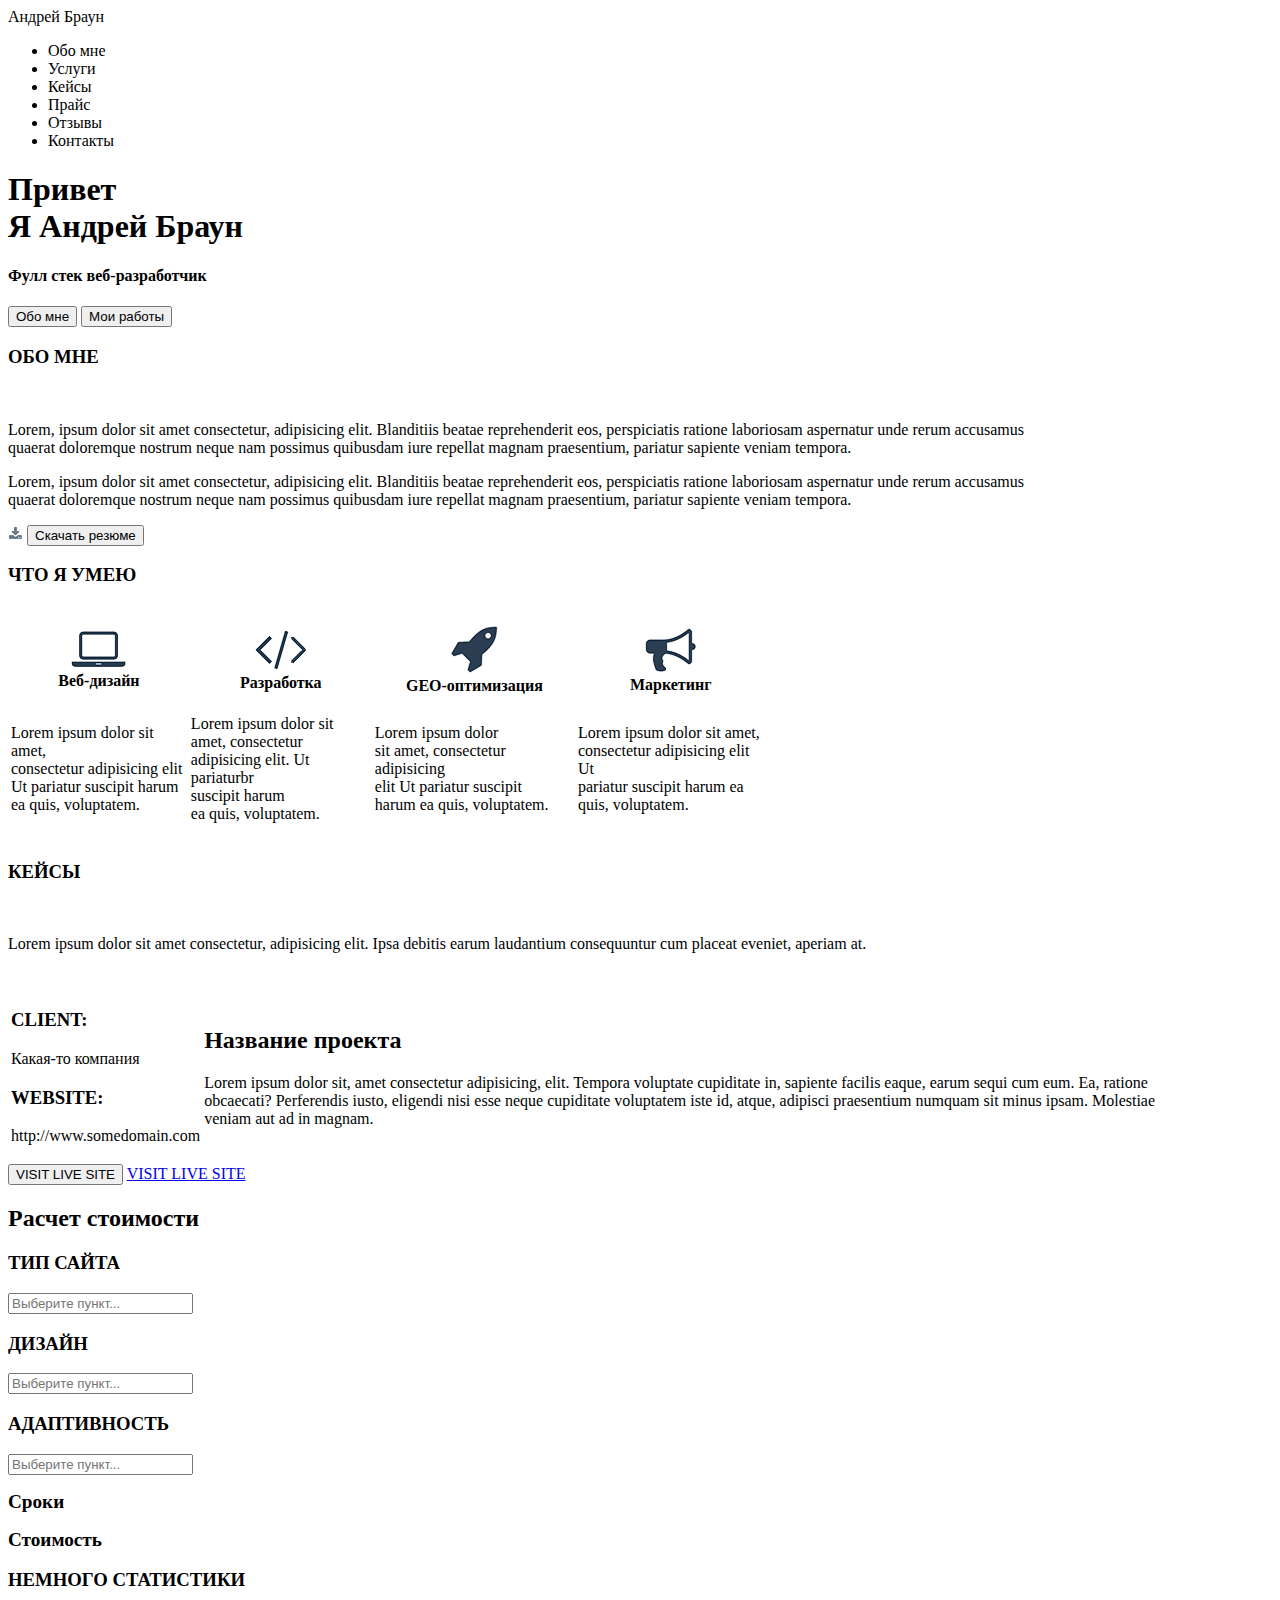
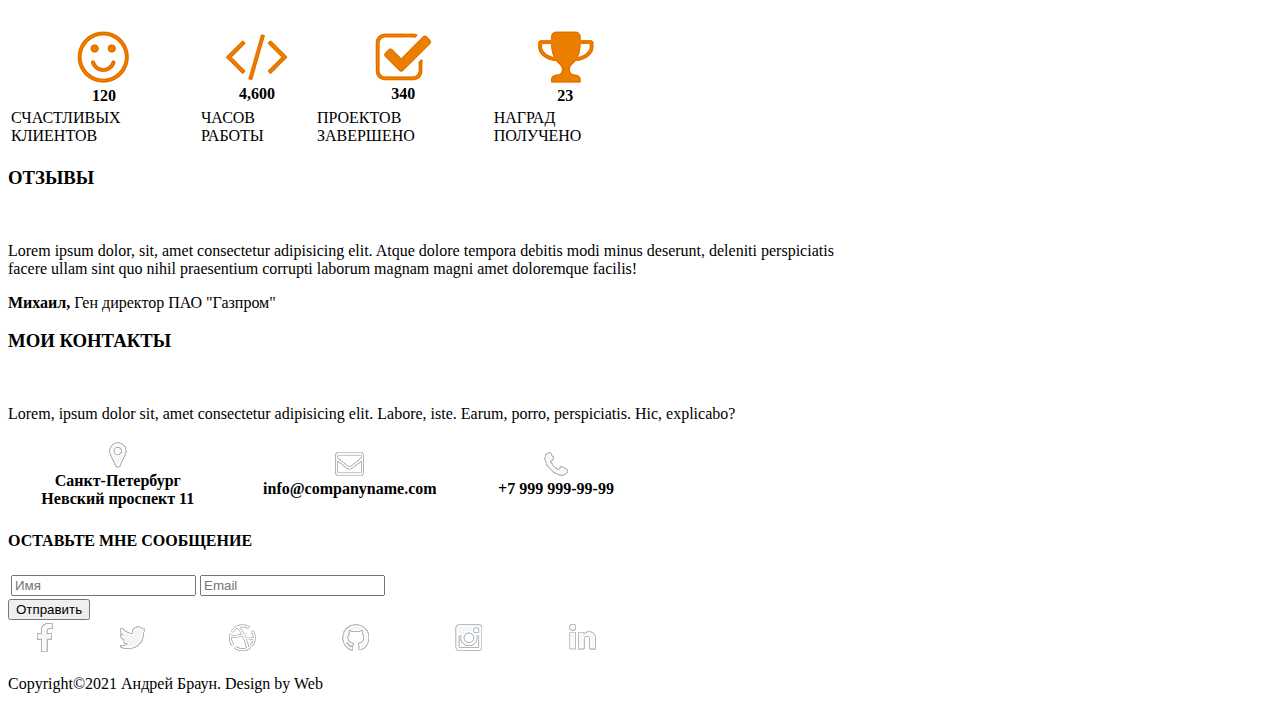
==== src/src/index.html @ 484087fe "Загрузила проект на сервер" ====
<!DOCTYPE html>
<html lang="en">
<head>
	<meta charset="UTF-8">
	<meta name="description" content="Это моя первая страница...">
	<meta name="author" content="Natalya">
	<meta name="keyworlds" content="сайт визитка, разработка...">
	<meta name="robots" content="all">

	<meta property="og:title" content="Это моя первая страница...">
	<title>Андрей Браун - Веб-разработчик</title>
</head>

<body>

	<header>
		<nav>
			<div class="logo">Андрей Браун</div>
			<div class="menu"><ul>
				<li>Обо мне</li>
				<li>Услуги</li>
				<li>Кейсы</li>
				<li>Прайс</li>
				<li>Отзывы</li>
				<li>Контакты</li>
			</ul></div>
		</nav>
	</header>
	<div class="main"><div class="title_container">
		<h1>Привет <br> Я Андрей Браун</h1>
		<h4>Фулл стек веб-разработчик</h4>
		<input type="submit" value="Обо мне">
		<input type="submit" value="Мои работы">
		<h3>ОБО МНЕ</h3>
		<img src="img/черта заголовка.png" alt="">


		<p>Lorem, ipsum dolor sit amet consectetur, adipisicing elit. Blanditiis beatae reprehenderit eos, perspiciatis ratione laboriosam aspernatur unde rerum accusamus <br>quaerat doloremque nostrum neque nam possimus quibusdam iure repellat magnam praesentium, pariatur sapiente veniam tempora.</p>


		<p>Lorem, ipsum dolor sit amet consectetur, adipisicing elit. Blanditiis beatae reprehenderit eos, perspiciatis ratione laboriosam aspernatur unde rerum accusamus <br>quaerat doloremque nostrum neque nam possimus quibusdam iure repellat magnam praesentium, pariatur sapiente veniam tempora.</p>

		<img src="img/иконка.png" alt=""> 
		<input  type="reset" value="Скачать резюме">

		<h3>ЧТО Я УМЕЮ</h3>
		<img src="img/черта заголовка.png" alt="">

		<table width="60%">
			<tr>
				<th> <img src="img/ноут.png" alt=""> <br>Веб-дизайн</th>
				<th> <img src="img/знак.png" alt=""> <br>Разработка</th>
				<th> <img src="img/ракета.png" alt=""> <br>GEO-оптимизация</th>
				<th> <img src="img/граммофон.png" alt=""> <br>Маркетинг</th>
			</tr>
			<tr>
				<td> <p>Lorem ipsum dolor sit amet, <br> consectetur adipisicing elit <br> Ut pariatur suscipit harum <br> ea quis, voluptatem.</p></td>

				<td> <p>Lorem ipsum dolor sit <br>amet, consectetur <br>adipisicing elit.  Ut pariaturbr <br> suscipit harum <br> ea quis, voluptatem.</p></td>

				<td> <p>Lorem ipsum dolor <br>sit amet,  consectetur adipisicing <br>elit  Ut pariatur suscipit<br>  harum ea quis, voluptatem.</p></td>

				<td> <p>Lorem ipsum dolor sit amet, <br> consectetur adipisicing elit  Ut<br> pariatur suscipit harum ea <br> quis, voluptatem.</p></td>
			</tr>

		</table>

		<h3>КЕЙСЫ</h3>
		<img src="img/черта заголовка.png" alt="">
		 <p>Lorem ipsum dolor sit amet consectetur, adipisicing elit. Ipsa debitis earum laudantium consequuntur cum placeat eveniet, aperiam at.</p>

		 <img src="img/фотка.png" alt="">

		 <table>
		 	<tr>
		 		<td><h3>CLIENT:</h3>
		 	<p>Какая-то компания </p>
		 	<h3>WEBSITE:</h3>
		 	<p>http://www.somedomain.com </p></td>
		 		<td> <h2>Название проекта</h2>
		 <p>Lorem ipsum dolor sit, amet consectetur adipisicing, elit. Tempora voluptate cupiditate in, sapiente facilis eaque, earum sequi cum eum. Ea, ratione <br> obcaecati? Perferendis iusto, eligendi nisi esse neque cupiditate voluptatem  iste id, atque, adipisci praesentium numquam sit minus ipsam. Molestiae <br> veniam aut ad in magnam.</p></td>
		 	</tr>
		 </table>


		 <input type="submit" value="VISIT LIVE SITE">

		<a target="_blank" href="http://www.somedomain.com">VISIT LIVE SITE</a>	

		<h2>Расчет стоимости</h2>
		<h3>ТИП САЙТА</h3>
		<FORM>
			<input type="text" placeholder="Выберите пункт...">
		</FORM>

		<h3>ДИЗАЙН</h3>
		<FORM>
			<input type="text" placeholder="Выберите пункт...">
		</FORM>

		<h3>АДАПТИВНОСТЬ</h3>
		<FORM>
			<input type="text" placeholder="Выберите пункт...">
		</FORM>

		<p> <big> <b>Сроки</b></big>  </p>
		<p> <big> <b>Стоимость</b></big>  </p>

		<h3>НЕМНОГО СТАТИСТИКИ</h3>
		<img src="img/черта заголовка.png" alt="">

		<table width="50%">
			<tr>
				<th> <img src="img/смайл.png" alt=""> <br>120</th>
				<th> <img src="img/скобки.png" alt=""> <br>4,600</th>
				<th> <img src="img/галочка.png" alt=""> <br>340</th>
				<th> <img src="img/кубок.png" alt=""> <br>23</th>
			</tr>
			<tr>
				<td> СЧАСТЛИВЫХ КЛИЕНТОВ</td>

				<td> ЧАСОВ РАБОТЫ</td>

				<td> ПРОЕКТОВ ЗАВЕРШЕНО</td>

				<td> НАГРАД ПОЛУЧЕНО</td>
			</tr>

		</table>

		<h3>ОТЗЫВЫ</h3>
		<img src="img/черта заголовка.png" alt="">

		<p>Lorem ipsum dolor, sit, amet consectetur adipisicing elit. Atque dolore tempora debitis modi minus deserunt, deleniti perspiciatis <br>facere ullam sint quo nihil praesentium corrupti laborum magnam magni amet doloremque facilis!</p>

		<p> <b>Михаил,</b> Ген директор ПАО "Газпром" </p>


	</div></div>


 <footer>
 	<h3>МОИ КОНТАКТЫ</h3>
		<img src="img/черта заголовка.png" alt="">

		<p> Lorem, ipsum dolor sit, amet consectetur adipisicing elit. Labore, iste. Earum, porro, perspiciatis. Hic, explicabo?</p>


		<table width="50%">
			<tr>
				<th> <img src="img/гео.png" alt=""> <br>Санкт-Петербург <br> Невский проспект 11</th>
				<th> <img src="img/конверт.png" alt=""> <br>info@companyname.com</th>
				<th> <img src="img/труба.png" alt=""> <br>+7 999 999-99-99</th>
				
			</tr>
		</table>

		<h4>ОСТАВЬТЕ МНЕ СООБЩЕНИЕ</h4>

		<table>
			<tr>
				<td> <form>
					<input type="text" placeholder="Имя">
				</form></td>
				<td> <form>
					<input type="text" placeholder="Email">
				</form></td>
			</tr>
		</table>

		<form>
			<tex type="text" placeholder="Сообщение">
				</form>
		<form> <input type="reset" value="Отправить"></form>

	    <table width="50%">
			<tr>
				<th> <img src="img/фб.png" alt=""> </th>
				<th> <img src="img/твитер.png" alt=""> </th>
				<th> <img src="img/мяч.png" alt=""> </th>
				<th> <img src="img/киса.png" alt=""> </th>
				<th> <img src="img/инст.png" alt=""> </th>
				<th> <img src="img/ин.png" alt=""> </th>
				
			</tr>
		</table>

		<p>Copyright©2021 Андрей Браун. Design by Web</p>


 	
  </footer>

  </body>
</html>
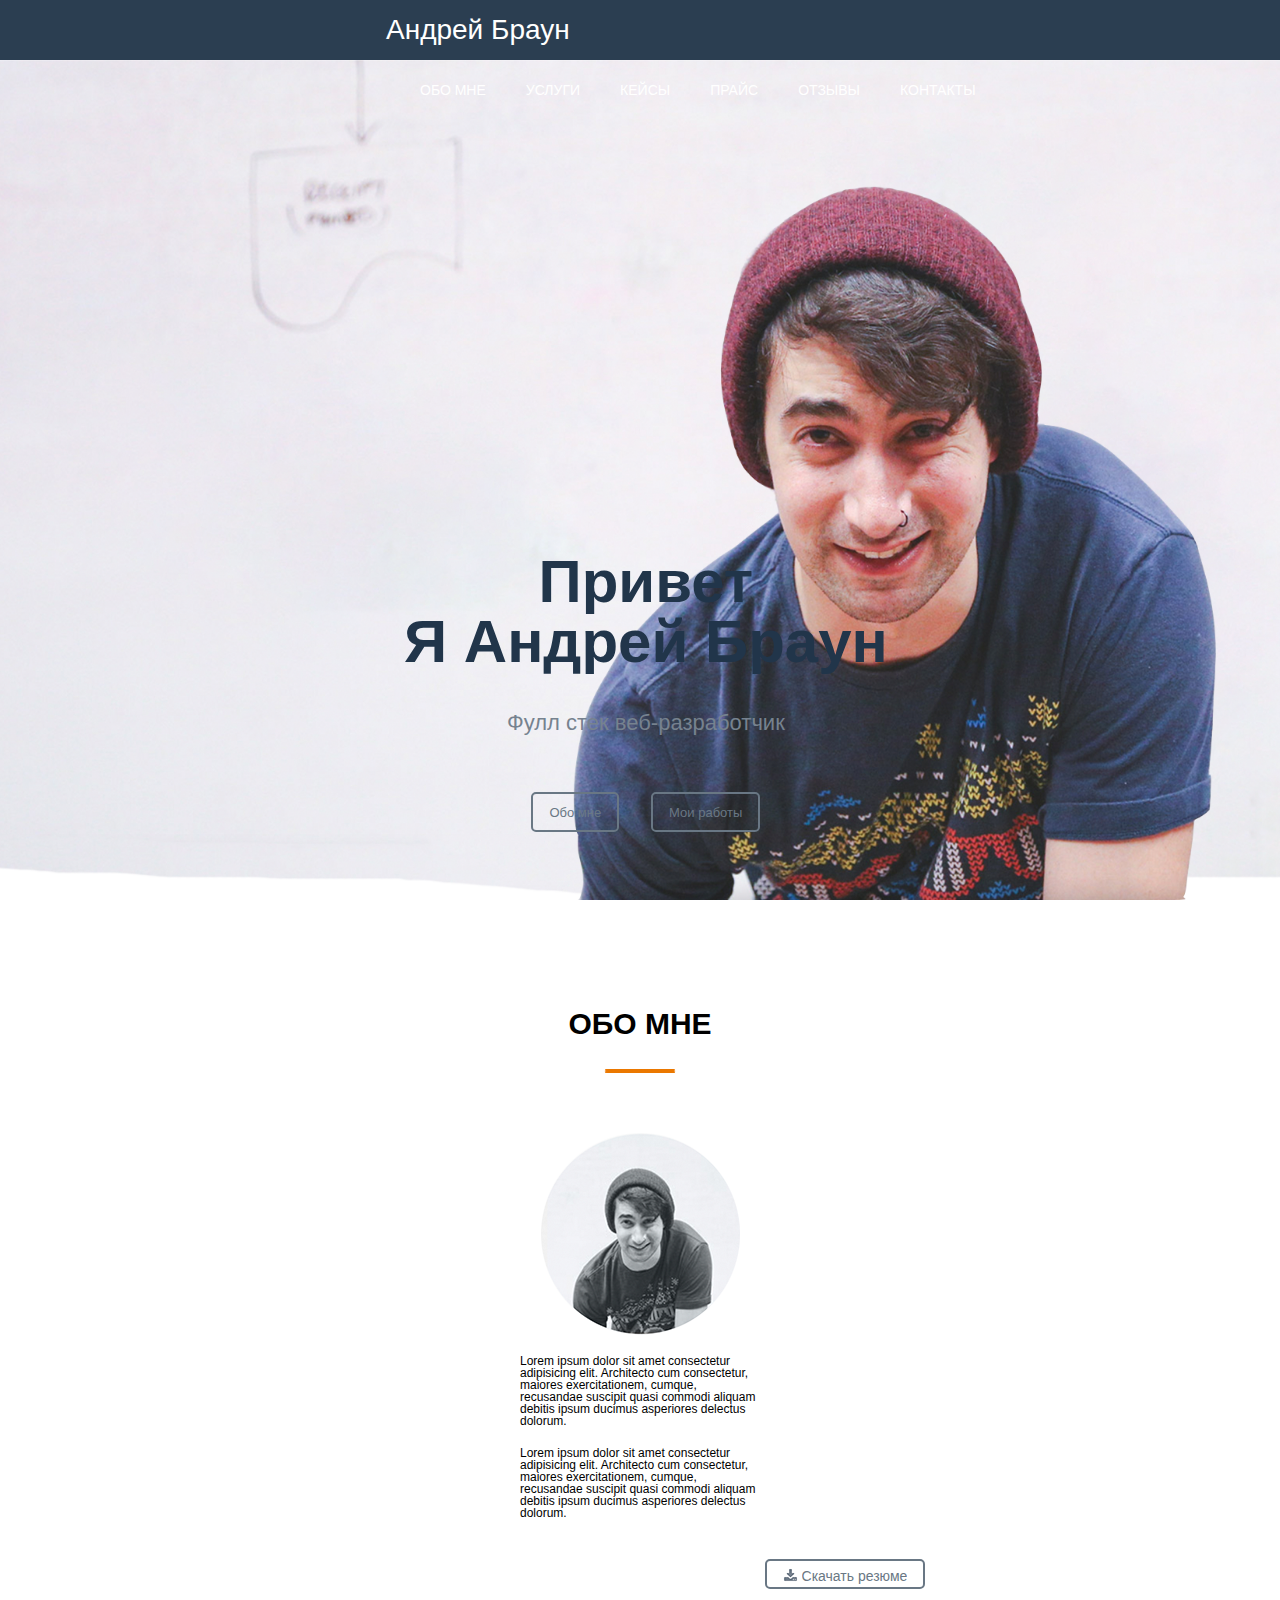
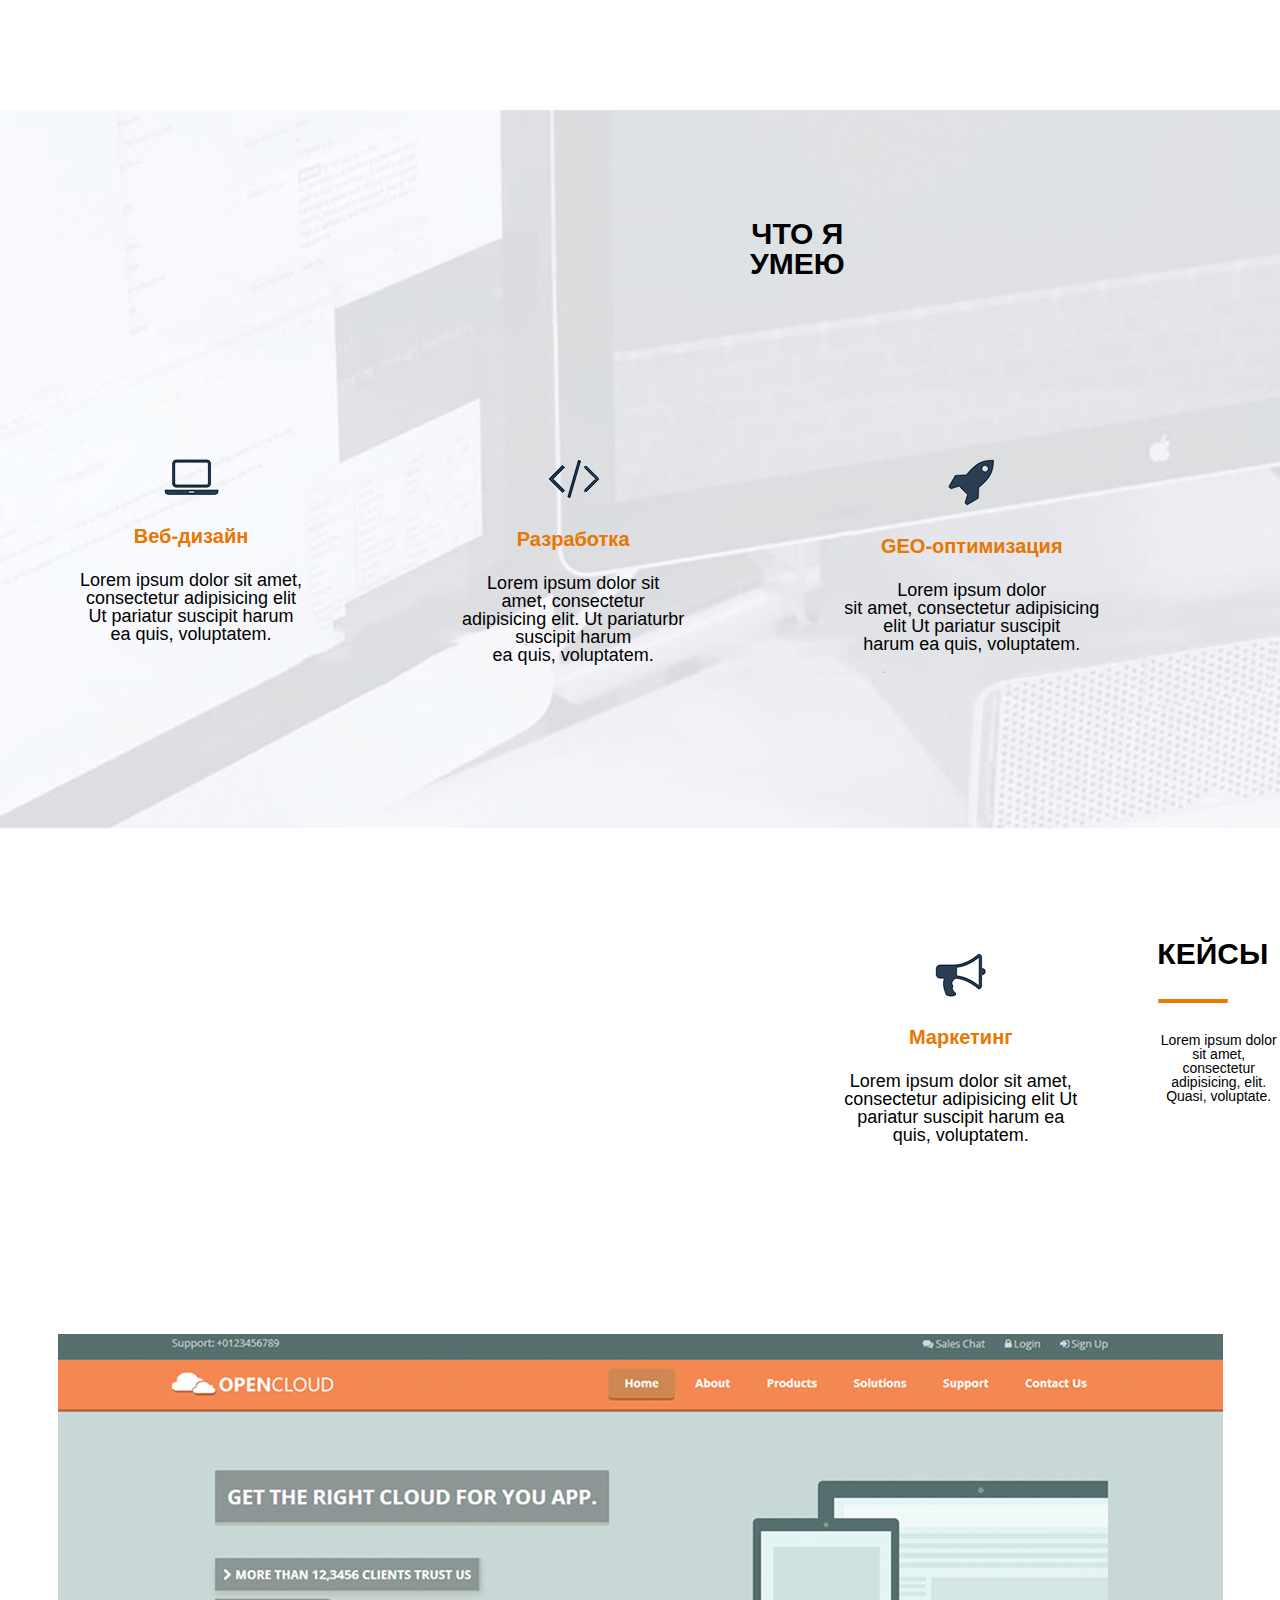
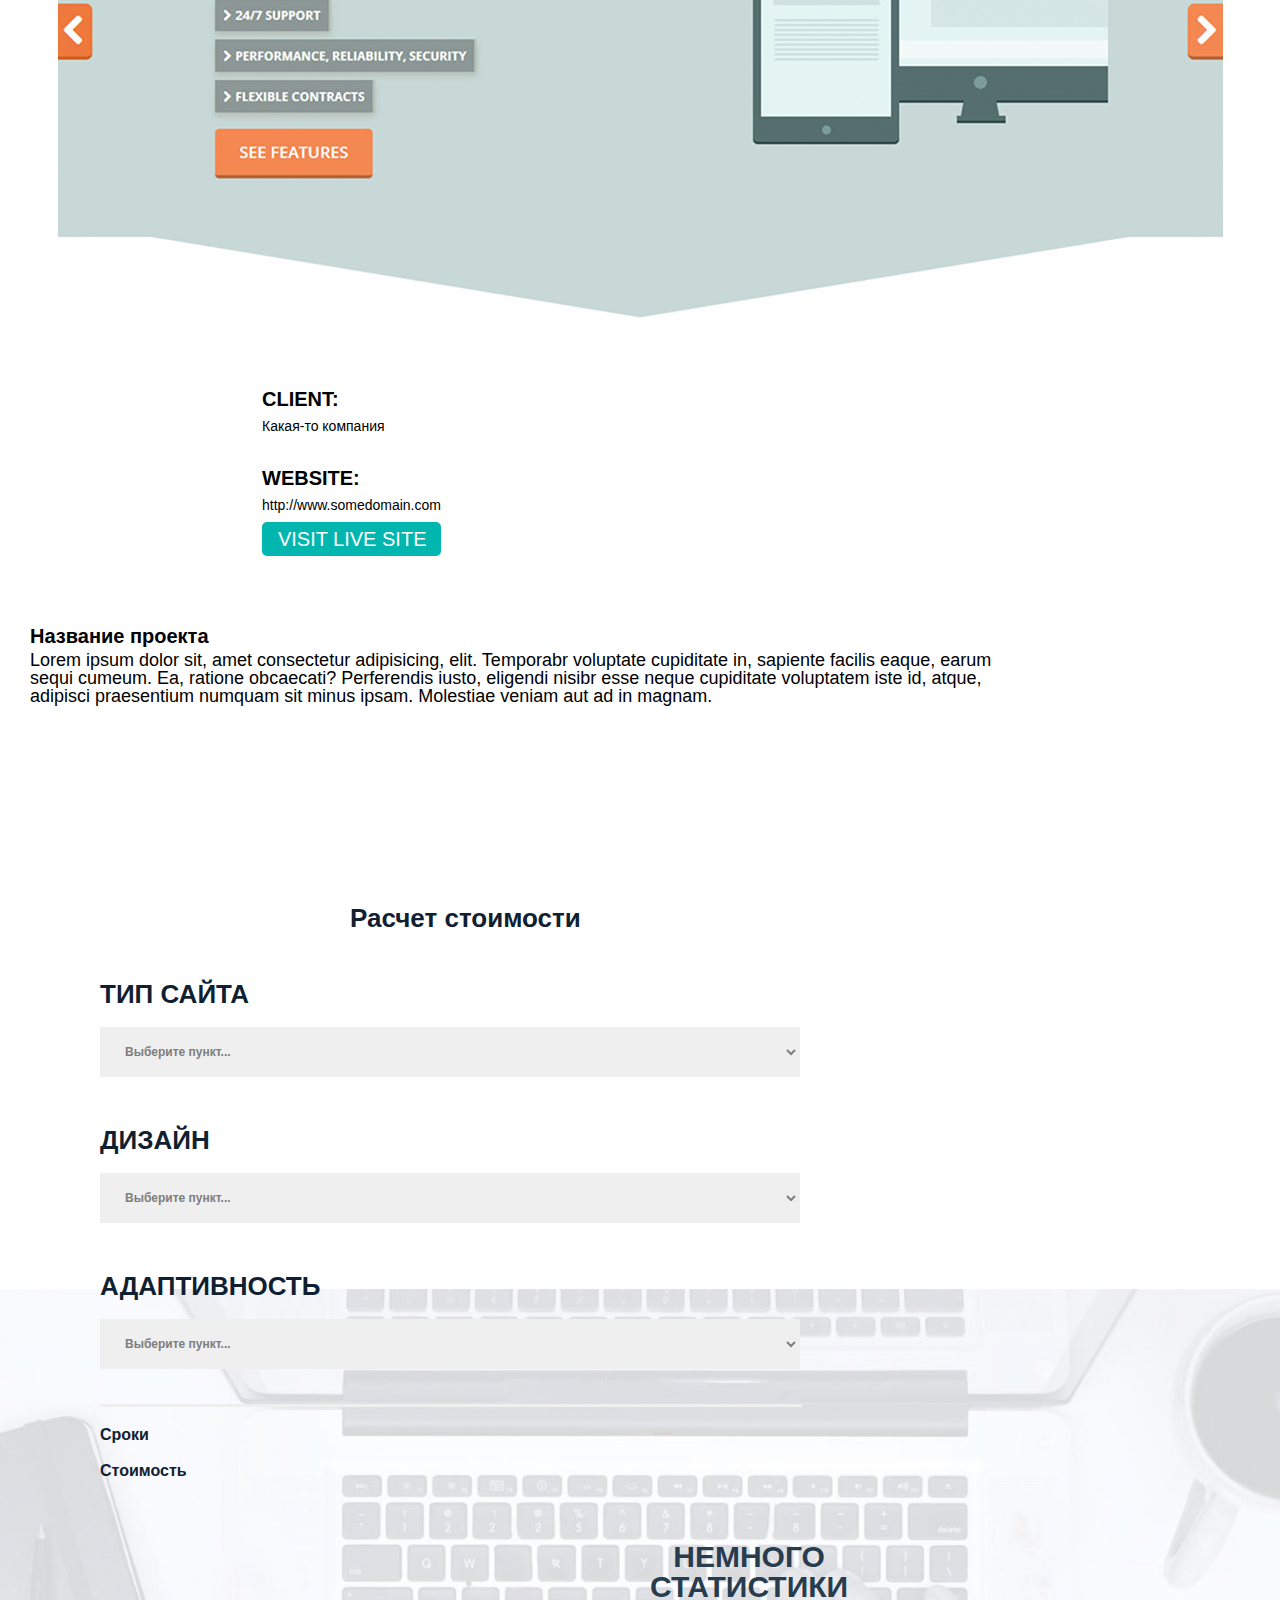
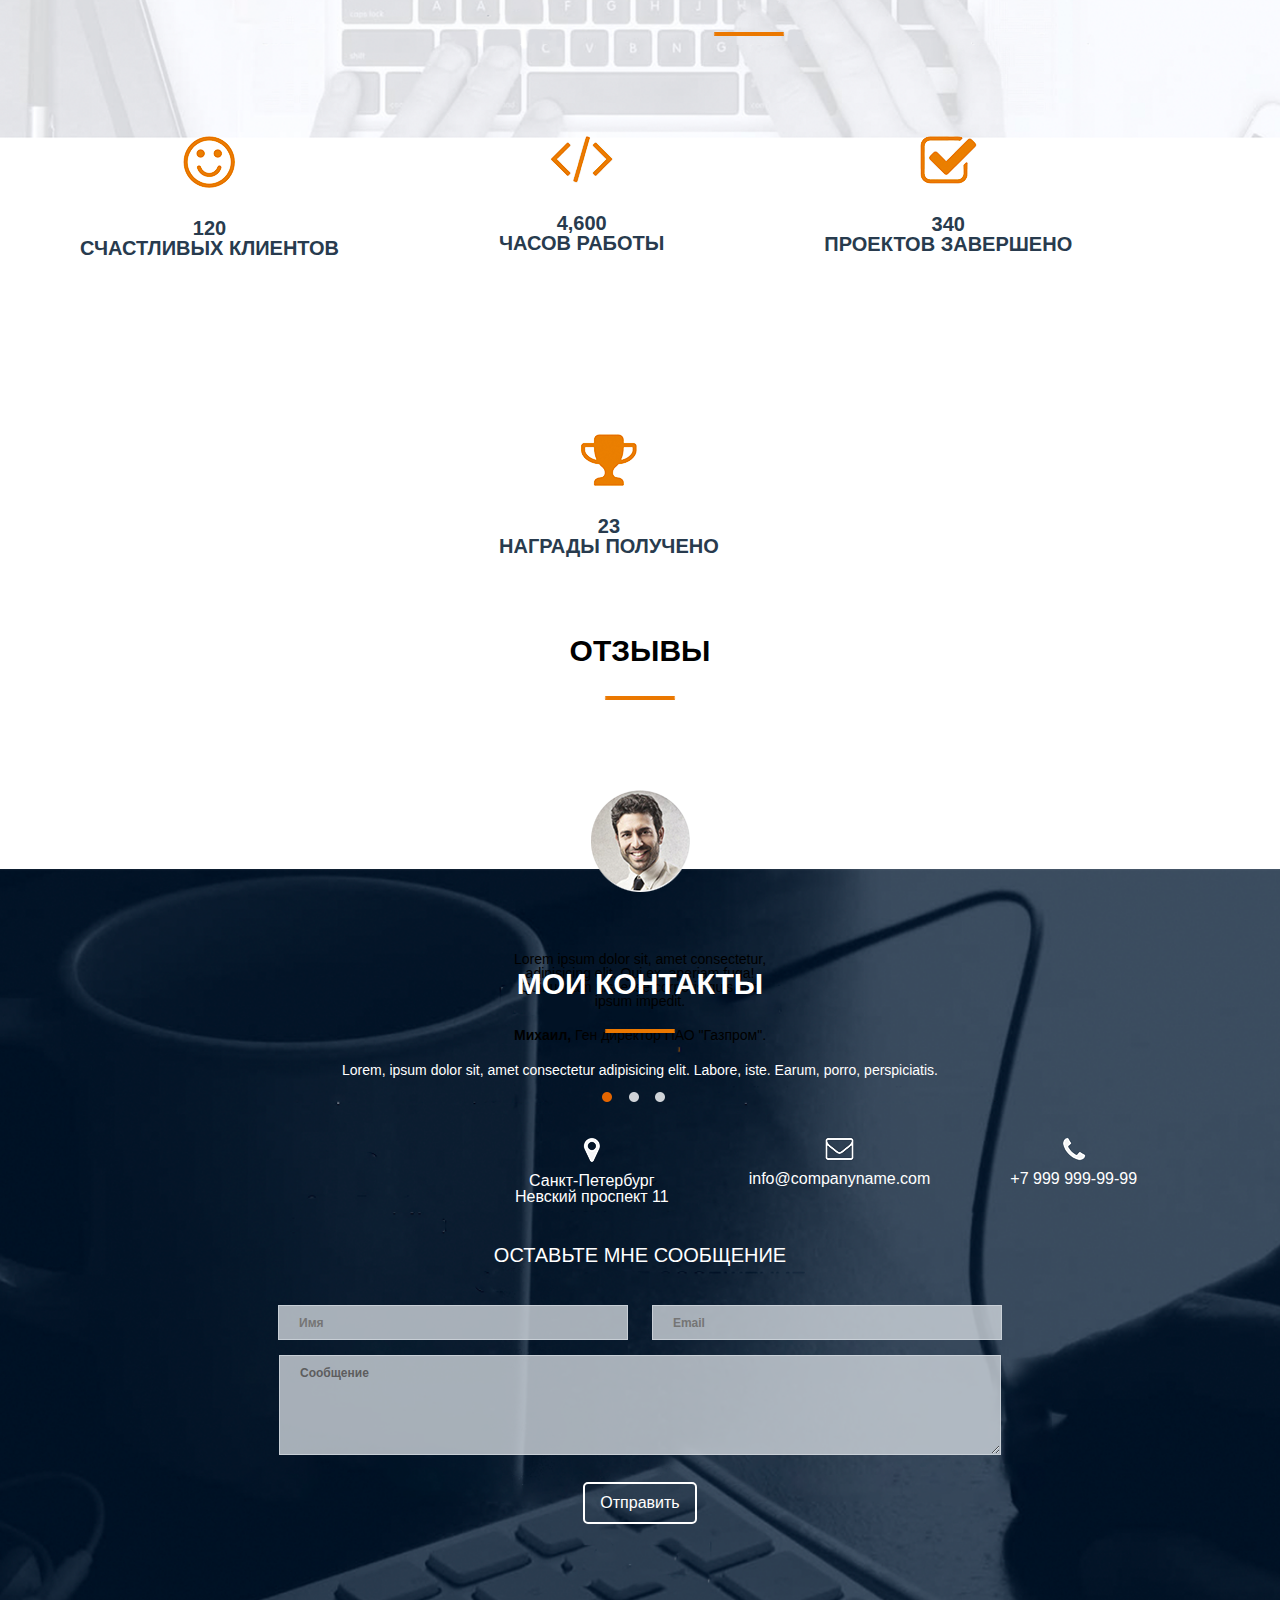
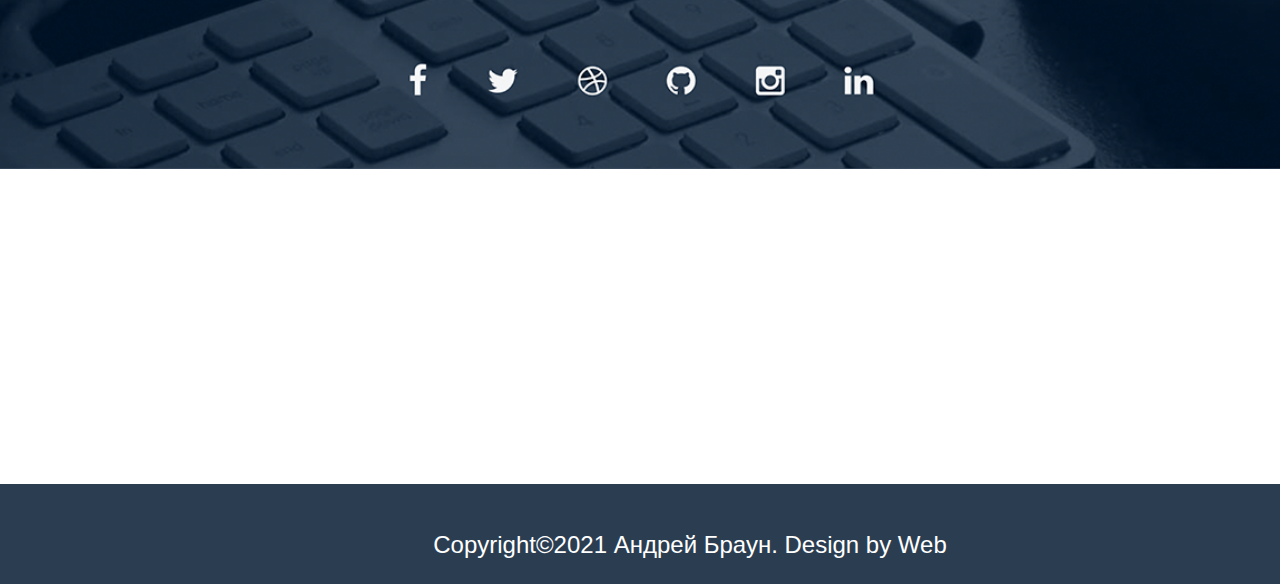
==== commit 349ceb0f: "Перезагрузила проект" ====
--- a/src/src/index.html
+++ b/src/src/index.html
@@ -9,6 +9,8 @@
 
 	<meta property="og:title" content="Это моя первая страница...">
 	<title>Андрей Браун - Веб-разработчик</title>
+	<link rel="stylesheet" href="css/reset.css">
+	<link rel="stylesheet" href="css/style.css">
 </head>
 
 <body>
@@ -16,6 +18,7 @@
 	<header>
 		<nav>
 			<div class="logo">Андрей Браун</div>
+
 			<div class="menu"><ul>
 				<li>Обо мне</li>
 				<li>Услуги</li>
@@ -26,170 +29,242 @@
 			</ul></div>
 		</nav>
 	</header>
-	<div class="main"><div class="title_container">
-		<h1>Привет <br> Я Андрей Браун</h1>
-		<h4>Фулл стек веб-разработчик</h4>
-		<input type="submit" value="Обо мне">
-		<input type="submit" value="Мои работы">
-		<h3>ОБО МНЕ</h3>
-		<img src="img/черта заголовка.png" alt="">
-
-
-		<p>Lorem, ipsum dolor sit amet consectetur, adipisicing elit. Blanditiis beatae reprehenderit eos, perspiciatis ratione laboriosam aspernatur unde rerum accusamus <br>quaerat doloremque nostrum neque nam possimus quibusdam iure repellat magnam praesentium, pariatur sapiente veniam tempora.</p>
-
-
-		<p>Lorem, ipsum dolor sit amet consectetur, adipisicing elit. Blanditiis beatae reprehenderit eos, perspiciatis ratione laboriosam aspernatur unde rerum accusamus <br>quaerat doloremque nostrum neque nam possimus quibusdam iure repellat magnam praesentium, pariatur sapiente veniam tempora.</p>
-
-		<img src="img/иконка.png" alt=""> 
-		<input  type="reset" value="Скачать резюме">
-
-		<h3>ЧТО Я УМЕЮ</h3>
-		<img src="img/черта заголовка.png" alt="">
-
-		<table width="60%">
-			<tr>
-				<th> <img src="img/ноут.png" alt=""> <br>Веб-дизайн</th>
-				<th> <img src="img/знак.png" alt=""> <br>Разработка</th>
-				<th> <img src="img/ракета.png" alt=""> <br>GEO-оптимизация</th>
-				<th> <img src="img/граммофон.png" alt=""> <br>Маркетинг</th>
-			</tr>
-			<tr>
-				<td> <p>Lorem ipsum dolor sit amet, <br> consectetur adipisicing elit <br> Ut pariatur suscipit harum <br> ea quis, voluptatem.</p></td>
-
-				<td> <p>Lorem ipsum dolor sit <br>amet, consectetur <br>adipisicing elit.  Ut pariaturbr <br> suscipit harum <br> ea quis, voluptatem.</p></td>
-
-				<td> <p>Lorem ipsum dolor <br>sit amet,  consectetur adipisicing <br>elit  Ut pariatur suscipit<br>  harum ea quis, voluptatem.</p></td>
-
-				<td> <p>Lorem ipsum dolor sit amet, <br> consectetur adipisicing elit  Ut<br> pariatur suscipit harum ea <br> quis, voluptatem.</p></td>
-			</tr>
-
-		</table>
-
-		<h3>КЕЙСЫ</h3>
-		<img src="img/черта заголовка.png" alt="">
-		 <p>Lorem ipsum dolor sit amet consectetur, adipisicing elit. Ipsa debitis earum laudantium consequuntur cum placeat eveniet, aperiam at.</p>
-
-		 <img src="img/фотка.png" alt="">
-
-		 <table>
-		 	<tr>
-		 		<td><h3>CLIENT:</h3>
+
+	<div class="main">
+		<div class="title_container">
+		    <h1>Привет <br> Я Андрей Браун</h1>
+		    <h4>Фулл стек веб-разработчик</h4>
+		    <input type="submit" value="Обо мне">
+		    <input type="submit" value="Мои работы">
+	    </div>
+	</div>    
+	
+	<div class="about_me">
+		<div class="inform">
+		<h3>Обо мне</h3>
+		<img class="picture_1" src="img/Черта заголовка.png" alt=""> <br>
+		<img class="picture_2" src="img/фотка1.png" alt="">
+
+		<p>Lorem ipsum dolor sit amet consectetur adipisicing elit. Architecto cum consectetur, maiores exercitationem, cumque, recusandae suscipit quasi commodi aliquam debitis ipsum ducimus asperiores delectus dolorum.</p> 
+		<p>Lorem ipsum dolor sit amet consectetur adipisicing elit. Architecto cum consectetur, maiores exercitationem, cumque, recusandae suscipit quasi commodi aliquam debitis ipsum ducimus asperiores delectus dolorum.</p>
+        </div> 
+
+        <div class="resume">
+	    <img class="picture_3" src="img/иконка.png" alt="Стрелочка загрузки"> 
+	    <input type="reset" value="Скачать резюме">
+		</div>
+	</div>
+
+    <div class="i_can">
+    	<div class="inform_2">
+	    <h3>Что я умею </h3>
+		<img class="picture_4" src="img/черта заголовка.png" alt="">
+        </div>
+
+        <div class="item_skills">
+		    <img src="img/ноут.png" alt="Изображение1">
+		    <h4>Веб-дизайн</h4>
+		    <p>Lorem ipsum dolor sit amet, <br> consectetur adipisicing elit <br> Ut pariatur suscipit harum <br> ea quis, voluptatem.</p>	
+	    </div>	
+
+	    <div class="item_skills">
+		    <img src="img/знак.png" alt="Изображение2">
+		    <h4>Разработка</h4>
+		    <p>Lorem ipsum dolor sit <br>amet, consectetur <br>adipisicing elit.  Ut pariaturbr <br> suscipit harum <br> ea quis, voluptatem.</p>
+	    </div>
+
+	    <div class="item_skills">
+		    <img src="img/ракета.png" alt="Изображение3">
+		    <h4>GEO-оптимизация</h4>
+		    <p>Lorem ipsum dolor <br>sit amet,  consectetur adipisicing <br>elit  Ut pariatur suscipit<br>  harum ea quis, voluptatem.</p>
+	    </div>
+
+	    <div class="item_skills">
+		    <img src="img/граммофон.png" alt="Изображение4">
+		    <h4>Маркетинг</h4>
+		    <p>Lorem ipsum dolor sit amet, <br> consectetur adipisicing elit  Ut<br> pariatur suscipit harum ea <br> quis, voluptatem.</p>
+	    </div>
+	 </div>   
+
+    <div class="case">
+    	<div class="inform_3">
+		<h3>Кейсы </h3>
+		<img src="img/Черта заголовка.png" alt="">
+		</div>
+
+        <div class="lorem">
+		<p> Lorem ipsum dolor sit amet, consectetur adipisicing, elit. Quasi, voluptate.</p>
+		<img src="img/фотка2.png" alt="">
+        </div>
+		
+        <div class="no_name">
+		    <div class="client  ">
+			<h3>Client:</h3>
 		 	<p>Какая-то компания </p>
-		 	<h3>WEBSITE:</h3>
-		 	<p>http://www.somedomain.com </p></td>
-		 		<td> <h2>Название проекта</h2>
-		 <p>Lorem ipsum dolor sit, amet consectetur adipisicing, elit. Tempora voluptate cupiditate in, sapiente facilis eaque, earum sequi cum eum. Ea, ratione <br> obcaecati? Perferendis iusto, eligendi nisi esse neque cupiditate voluptatem  iste id, atque, adipisci praesentium numquam sit minus ipsam. Molestiae <br> veniam aut ad in magnam.</p></td>
-		 	</tr>
-		 </table>
-
-
-		 <input type="submit" value="VISIT LIVE SITE">
-
-		<a target="_blank" href="http://www.somedomain.com">VISIT LIVE SITE</a>	
-
+		     </div> 
+
+		    <div class="website">
+			<h3>Website:</h3>
+		 	<p>http://www.somedomain.com </p>
+		     </div> 
+
+		    <div class="visit">
+		    <input type="submit" value="">
+		    <a target="_blank" href="http://www.somedomain.com"> Visit live site</a>	
+		    </div>
+        </div>
+ 
+        <div class="no_name">
+            <div class="name_pr">
+        	<h2>Название проекта</h2>
+		    <p>Lorem ipsum dolor sit, amet consectetur adipisicing, elit. Temporabr  voluptate cupiditate in, sapiente facilis eaque, earum  <br> sequi cumeum. Ea, ratione obcaecati? Perferendis iusto, eligendi nisibr  esse neque cupiditate voluptatem  iste id, atque, <br>adipisci praesentium numquam sit minus ipsam. Molestiae veniam aut ad in magnam.</p>
+		    </div>
+        </div>
+    </div>
+
+
+    <div class="price">
+     <div class="inform_4">
 		<h2>Расчет стоимости</h2>
-		<h3>ТИП САЙТА</h3>
+		
+		<div class="payment"> 
+		<h3>Тип сайта</h3>
+		
+		<div class="table">
 		<FORM>
-			<input type="text" placeholder="Выберите пункт...">
+			<select name="Тип_сайта"> 
+				<option value="0">Выберите пункт...</option>
+				<option value="1"> </option>
+				<option value="2"> </option>
+				<option value="3"> </option>
+				<option value="4"> </option>
+			</select>
+		</div>	
+        </div>
+
+        <div class="payment">
+		<h3>Дизайн</h3>
+		<div class="table">
+		<FORM>
+			<select name="Дизайн"> 
+				<option value="0"> Выберите пункт...</option>
+				<option value="1"></option>
+				<option value="2"></option>
+				<option value="3"> </option>
+				<option value="4"> </option>
+			</select>
 		</FORM>
-
-		<h3>ДИЗАЙН</h3>
+		</div>	
+		</div>
+
+        <div class="payment">
+		<h3>Адаптивность</h3>
+		<div class="table">
 		<FORM>
-			<input type="text" placeholder="Выберите пункт...">
+			<select name="Адаптивность"> 
+				<option value="0">Выберите пункт...</option>
+				<option value="1"></option>
+				<option value="2"></option>
+				<option value="3"> </option>
+				<option value="4"> </option>
+			</select>
 		</FORM>
-
-		<h3>АДАПТИВНОСТЬ</h3>
-		<FORM>
-			<input type="text" placeholder="Выберите пункт...">
-		</FORM>
-
-		<p> <big> <b>Сроки</b></big>  </p>
-		<p> <big> <b>Стоимость</b></big>  </p>
-
-		<h3>НЕМНОГО СТАТИСТИКИ</h3>
-		<img src="img/черта заголовка.png" alt="">
-
-		<table width="50%">
-			<tr>
-				<th> <img src="img/смайл.png" alt=""> <br>120</th>
-				<th> <img src="img/скобки.png" alt=""> <br>4,600</th>
-				<th> <img src="img/галочка.png" alt=""> <br>340</th>
-				<th> <img src="img/кубок.png" alt=""> <br>23</th>
-			</tr>
-			<tr>
-				<td> СЧАСТЛИВЫХ КЛИЕНТОВ</td>
-
-				<td> ЧАСОВ РАБОТЫ</td>
-
-				<td> ПРОЕКТОВ ЗАВЕРШЕНО</td>
-
-				<td> НАГРАД ПОЛУЧЕНО</td>
-			</tr>
-
-		</table>
-
-		<h3>ОТЗЫВЫ</h3>
-		<img src="img/черта заголовка.png" alt="">
-
-		<p>Lorem ipsum dolor, sit, amet consectetur adipisicing elit. Atque dolore tempora debitis modi minus deserunt, deleniti perspiciatis <br>facere ullam sint quo nihil praesentium corrupti laborum magnam magni amet doloremque facilis!</p>
-
-		<p> <b>Михаил,</b> Ген директор ПАО "Газпром" </p>
-
-
-	</div></div>
-
-
- <footer>
- 	<h3>МОИ КОНТАКТЫ</h3>
-		<img src="img/черта заголовка.png" alt="">
-
-		<p> Lorem, ipsum dolor sit, amet consectetur adipisicing elit. Labore, iste. Earum, porro, perspiciatis. Hic, explicabo?</p>
-
-
-		<table width="50%">
-			<tr>
-				<th> <img src="img/гео.png" alt=""> <br>Санкт-Петербург <br> Невский проспект 11</th>
-				<th> <img src="img/конверт.png" alt=""> <br>info@companyname.com</th>
-				<th> <img src="img/труба.png" alt=""> <br>+7 999 999-99-99</th>
-				
-			</tr>
-		</table>
-
-		<h4>ОСТАВЬТЕ МНЕ СООБЩЕНИЕ</h4>
-
-		<table>
-			<tr>
-				<td> <form>
-					<input type="text" placeholder="Имя">
-				</form></td>
-				<td> <form>
-					<input type="text" placeholder="Email">
-				</form></td>
-			</tr>
-		</table>
-
-		<form>
-			<tex type="text" placeholder="Сообщение">
-				</form>
-		<form> <input type="reset" value="Отправить"></form>
-
-	    <table width="50%">
-			<tr>
-				<th> <img src="img/фб.png" alt=""> </th>
-				<th> <img src="img/твитер.png" alt=""> </th>
-				<th> <img src="img/мяч.png" alt=""> </th>
-				<th> <img src="img/киса.png" alt=""> </th>
-				<th> <img src="img/инст.png" alt=""> </th>
-				<th> <img src="img/ин.png" alt=""> </th>
-				
-			</tr>
-		</table>
-
+		</div>
+		</div>
+
+        <div class="in_total">
+		    <p>Сроки </p>
+		    <p>Стоимость </p>
+        </div>
+    </div>
+    </div>
+
+
+    <div class="statistics">
+    	<div class="inform_5">
+		<h3>Немного статистики</h3>
+		<img src="img/Черта заголовка.png" alt="">
+        </div>
+
+		<div class="number">
+			<img src="img/смайл.png" alt=""> <br> <p> 120 <br> Счастливых клиентов </p>
+		</div>
+
+		<div class="number">
+			<img src="img/скобки.png" alt=""> <br> <p> 4,600 <br> Часов работы </p>
+		</div>
+
+		<div class="number">
+			<img src="img/галочка.png" alt=""> <br> <p> 340 <br> Проектов завершено </p>
+		</div>
+
+		<div class="number">
+			<img src="img/кубок.png" alt=""> <br> <p> 23 <br> Награды получено </p>
+		</div>
+
+	</div>	
+
+
+
+    <div class="reviews"> 
+    	<div class="inform_6">
+		<h3>Отзывы</h3>
+		<img src="img/Черта заголовка.png" alt=""> <br>
+		<img src="img/фотка3.png" alt="">
+      
+		<p>Lorem ipsum dolor sit, amet consectetur, adipisicing elit. Qui ex, aperiam fuga! Quibusdam nisi esse corporis quis sed ipsum impedit.</p>
+
+		<p> <b>Михаил,</b> Ген директор ПАО "Газпром". </p>
+		  </div>
+
+		  <div class="new_element">
+		  	<img src="img/Оранж.png" alt="">
+		  	<img src="img/Оранж копия.png" alt="">
+		  	<img src="img/Оранж копия 2.png" alt="">
+		  </div>
+    </div>
+
+	
+	<div class="my_contacts">
+		<div class="inform_7">
+ 	    <h3>Мои контакты</h3>
+		<img src="img/Черта заголовка.png" alt="">
+
+		<p> Lorem, ipsum dolor sit, amet consectetur adipisicing elit. Labore, iste. Earum, porro, perspiciatis.</p>
+        </div>
+
+        <div class="my_address">
+            <div class="address">
+    	    <img src="img/гео.png" alt=""> <br> <p>Санкт-Петербург <br> Невский проспект 11</p>
+            </div>
+
+            <div class="address">
+    	    <img src="img/конверт.png" alt=""> <br> <p>info@companyname.com </p>
+            </div>
+
+            <div class="address">
+    	    <img src="img/труба.png" alt=""> <br> <p> +7 999 999-99-99 </p>
+            </div>
+        </div>
+
+        <div class="message">
+	    <h4>Оставьте мне сообщение</h4>
+		    <form>
+			    <input class="feedback" type="text" placeholder="Имя">  
+			    <input class="feedback" type="text" placeholder="Email"> <br>
+			    <textarea class="sms">Сообщение</textarea> <br>
+			    <input class="send" type="reset" value="Отправить">
+		    </form>
+	    </div>
+
+    </div>
+   
+    
+    <footer>
+        <div class="the_end">
 		<p>Copyright©2021 Андрей Браун. Design by Web</p>
-
-
- 	
-  </footer>
-
-  </body>
+        </div>
+    </footer>
+
+</body>
 </html>--- a/src/src/css/style.css
+++ b/src/src/css/style.css
@@ -0,0 +1,464 @@
+body{
+	font-family: Arial, sans-serif;
+}
+nav {
+	width: 100%;
+	height: 60px;
+	background: #2b3e51
+}
+
+.logo{
+	color: #fff;
+	font-size: 28px;
+	line-height: 60px;
+	padding-left: 386px;
+	float:left;	
+}
+
+.menu{
+	float:left;
+	padding-left: 420px;	
+}
+
+.menu li{
+	float:left;
+	line-height: 60px;
+	color: #fff;
+	margin-right: 40px;
+	font-size: 14px;
+	text-transform: uppercase;
+}
+
+.main{
+	width: 100%;
+	height: calc(100% - 60px);
+	background:url("../img/Парень.png") 90% 100%/auto 85% no-repeat , url("../img/фон.png") center/cover no-repeat;
+}
+
+.title_container{
+	float: left;
+	margin: 432px 0px 0px 404px;
+	color: #21354a;
+	text-align: center;
+}
+
+.title_container h1{
+	font-size: 60px;
+	font-weight: bold;	
+}
+
+.title_container h4{
+	margin-top: 40px;
+	font-size: 22px;
+	color: #76828f;
+}
+
+.title_container input{
+	height: 40px;
+	text-align: center;
+	border: 2px solid #697784;
+	border-radius: 5px;
+	background: none;
+	color: #697784;
+	font-size: 13px;
+	padding: 0px 16px;
+	margin: 58px 14px 0px 14px;
+}
+
+.about_me{
+	width: 100%;
+	height: 90%;	
+}
+
+.inform{
+	float: left;
+	margin: 109px 500px 0px 500px;
+	text-align: center;
+}
+
+.inform h3{
+	font-size: 30px;
+	text-transform: uppercase;
+	font-weight: bold;
+}
+
+.picture_1{
+	margin-top: 30px;
+}
+
+.picture_2{
+	margin-top: 60px;
+}
+
+.inform p{
+	margin: 20px;
+	font-size: 12px;
+	text-align: left;
+}
+
+.resume{
+	float: left;
+	margin:40px 0px 0px 765px;
+	text-align: center;
+	border: 2px solid #697784;
+	border-radius: 5px;
+	color: #697784;
+	padding: 0px 10px;
+	margin-top: 20px;
+	width: 160px;
+	height: 30px;
+}
+
+.resume input{
+	font-size: 14px;
+	color: #697784;
+	text-align: center;
+	background: none;
+	height: 30px; 
+}
+
+.picture_3{
+	padding-top: 7px;
+}
+
+.i_can{
+	width: 100%;
+	height: 80%;
+	background: url("../img/картинка фона.png") center/cover no-repeat;	 
+}
+
+
+.inform_2{
+	float: left;
+	margin: 109px 700px 0px 750px;
+	text-align: center;
+}
+.inform_2 h3{
+	font-size: 30px;
+	text-transform: uppercase;
+	font-weight: bold;
+}
+.picture_4{
+	margin-top: 30px;
+}
+
+.item_skills {
+	float:left;
+	margin: 150px 80px;
+	text-align: center;
+	font-size: 18px;
+}	
+
+.item_skills h4{
+	font-size: 20px;
+	font-weight: bold;
+	color: #e87600;
+	margin-top: 30px;
+}	
+
+.item_skills p{
+	margin-top: 25px;
+}
+
+.case{
+	width: 100%;
+	height: 100%;
+}
+
+.inform_3{	
+	margin: 109px 700px 0px 700px;
+	text-align: center;
+}
+.inform_3 h3{
+	font-size: 30px;
+	text-transform: uppercase;
+	font-weight: bold;
+}
+.inform_3 img{
+	margin-top: 30px;
+}	
+
+.lorem{
+	font-size: 14px;
+	text-align: center;
+	margin-top: 30px;
+}
+.lorem img{
+	margin-top: 40px;
+}
+
+
+.no_name{
+	float:left;
+	text-align: left;
+	margin-top: 35px;   
+}
+
+
+.client h3{
+	font-size: 20px;
+	text-transform: uppercase;
+	font-weight: bold;
+	margin: 35px 0px 0px 262px;	
+}
+.client p{
+	font-size: 14px;
+	margin: 10px 0px 0px 262px;
+}
+
+.website h3 {
+	font-size: 20px;
+	text-transform: uppercase;
+	font-weight: bold;
+	margin: 35px 0px 0px 262px;
+}
+ .website p{
+ 	font-size: 14px;
+	margin: 10px 0px 0px 262px;
+}
+
+.name_pr h2{
+
+ 	font-size: 20px;
+ 	font-weight: bold;
+ 	margin: 35px 0px 0px 0px;
+ 	padding-left: 30px;
+}
+.name_pr p{
+ 	font-size: 18px;
+ 	margin-top: 5px;
+ 	text-align: left;
+ 	padding-left: 30px;
+}
+
+.visit {
+ 	border: 2px solid #00b6af;
+ 	border-radius: 5px;
+ 	margin: 10px 0px 0px 262px;
+ 	background: #00b6af;
+ 	padding: 5px 10px;	
+}
+.visit a{
+	color: #ffffff;
+	text-transform: uppercase;
+ 	font-size: 20px;
+}
+
+.price {
+	width: 100%;
+	height: 100%;
+}
+
+.inform_4 {
+	float: left;	 
+}
+.inform_4 h2 {
+	font-size: 26px;
+	font-weight: bold;
+	margin: 200px 350px 0px 350px;
+	color: #102031;
+}
+.payment h3{
+	font-size: 26px;
+	font-weight: bold;
+	text-transform: uppercase;
+	margin: 50px 100px 0px 100px;
+	text-align: left;
+	color: #101f31;
+}
+
+.table select{
+	border: 1px solid #efefef;
+	background: #efefef;
+	margin: 20px 0px 0px 100px;
+	width: 700px;
+	height: 50px;
+	font-size: 12px;
+	color: #7e7e7e;
+	font-weight: bold;
+	padding-left: 20px;
+}
+
+.in_total{
+	border-top: 3px solid #efefef; 
+	margin: 35px 129px 0px 100px;
+}
+
+.in_total p{
+	margin-top: 20px;
+	font-size: 16px;
+	font-weight: bold;
+	color: #102032;
+}
+
+.statistics{
+	width: 100%;
+	height: 50%;
+	background: url("../img/фон2.png") center/cover no-repeat;
+	margin-top:150px; 
+}
+
+.inform_5{
+	float: left;
+	margin: 63px 650px 0px 650px;
+	text-align: center;
+}
+.inform_5 h3{
+	font-size: 30px;
+	text-transform: uppercase;
+	font-weight: bold;
+	color: #283c4f;
+}
+
+.inform_5 img{
+	margin-top: 30px;
+}
+
+.number{
+	float:left;
+	margin: 80px;
+	margin-top: 100px;
+	text-align: center;
+	font-size: 18px;
+}
+
+.number p {
+	font-size: 20px;
+	font-weight: bold;
+	text-transform: uppercase;
+	color: #283b4e;
+	margin-top: 30px;
+}
+
+.reviews {
+	width: 100%;
+	height: 70%;
+}
+.inform_6{
+	margin: 100px 500px 0px 500px;
+	text-align: center;
+}
+.inform_6 h3 {
+	font-size: 30px;
+	text-transform: uppercase;
+	font-weight: bold;
+}
+.inform_6 img {
+	margin: 30px 0px 60px 0px;
+}
+.inform_6 p{
+	margin: 0px 0px 20px 0px;
+	font-size: 14px;
+	text-align: center;
+}
+.new_element {
+	text-align: center
+
+}
+.new_element img {
+	padding-right: 13px;
+    margin-top: 30px;
+}
+
+.my_contacts {
+	width: 100%;
+	height: 100%;
+	background: url("../img/Фон3.png") center/cover no-repeat;
+}
+.inform_7 {
+	text-align: center;
+}
+.inform_7 h3 {
+	padding: 100px 500px 0px 500px;
+	font-size: 30px;
+	text-transform: uppercase;
+	font-weight: bold;
+	color: #ffffff;
+}
+.inform_7 img {
+    margin-top: 30px;
+}
+.inform_7 p{
+	margin: 30px;
+	font-size: 14px;
+	text-align: center;
+	color: #ffffff;
+}
+.my_address{
+	padding-left:475px;
+}
+
+.address {
+	float:left;
+	text-align: center;
+	margin-top: 30px;
+}
+.address p{
+	float:left;
+	margin: 10px 40px 0px 40px; 
+	font-size: 16px;
+	color: #ffffff;
+}
+.message {
+	float: left;
+	width: 100%;
+	height: 100%;
+	text-align: center;
+
+}
+.message h4 {
+	font-size: 20px;
+	text-transform: uppercase;
+	color: #ffffff;
+	margin-top: 40px;
+}
+
+.feedback {
+	border: 1px solid rgba(208, 214, 220, 0.8);
+	background: rgba(208, 214, 220, 0.8);
+	margin: 40px 10px 0px 10px;
+	width: 350px;
+	height: 35px;
+	font-size: 12px;
+	color: #5d5d5e;
+	font-weight: bold;
+	padding-left: 20px;
+}
+
+.sms {
+	border: 1px solid rgba(208, 214, 220, 0.8);
+	background: rgba(208, 214, 220, 0.8);
+	margin: 15px 0px 0px 0px;
+	width: 722px;
+	height: 100px;
+	font-size: 12px;
+	color: #5d5d5e;
+	font-weight: bold;
+	padding: 10px 0px 0px 20px;
+}
+.send {
+	border: 2px solid #ffffff;
+	border-radius: 5px;
+	background: none;
+	font-size: 16px;
+	color: #ffffff;
+	margin-top: 25px;
+	padding: 10px 15px;
+}
+
+footer {
+	width: 100%;
+	height: 100px;
+	margin-top:315px;
+	background: #2b3e51;
+	text-align: center;
+
+}
+.the_end {
+	color: #fff;
+	font-size: 24px;
+	line-height: 80px;
+    text-align: center;
+    padding-left:100px;
+}
+
